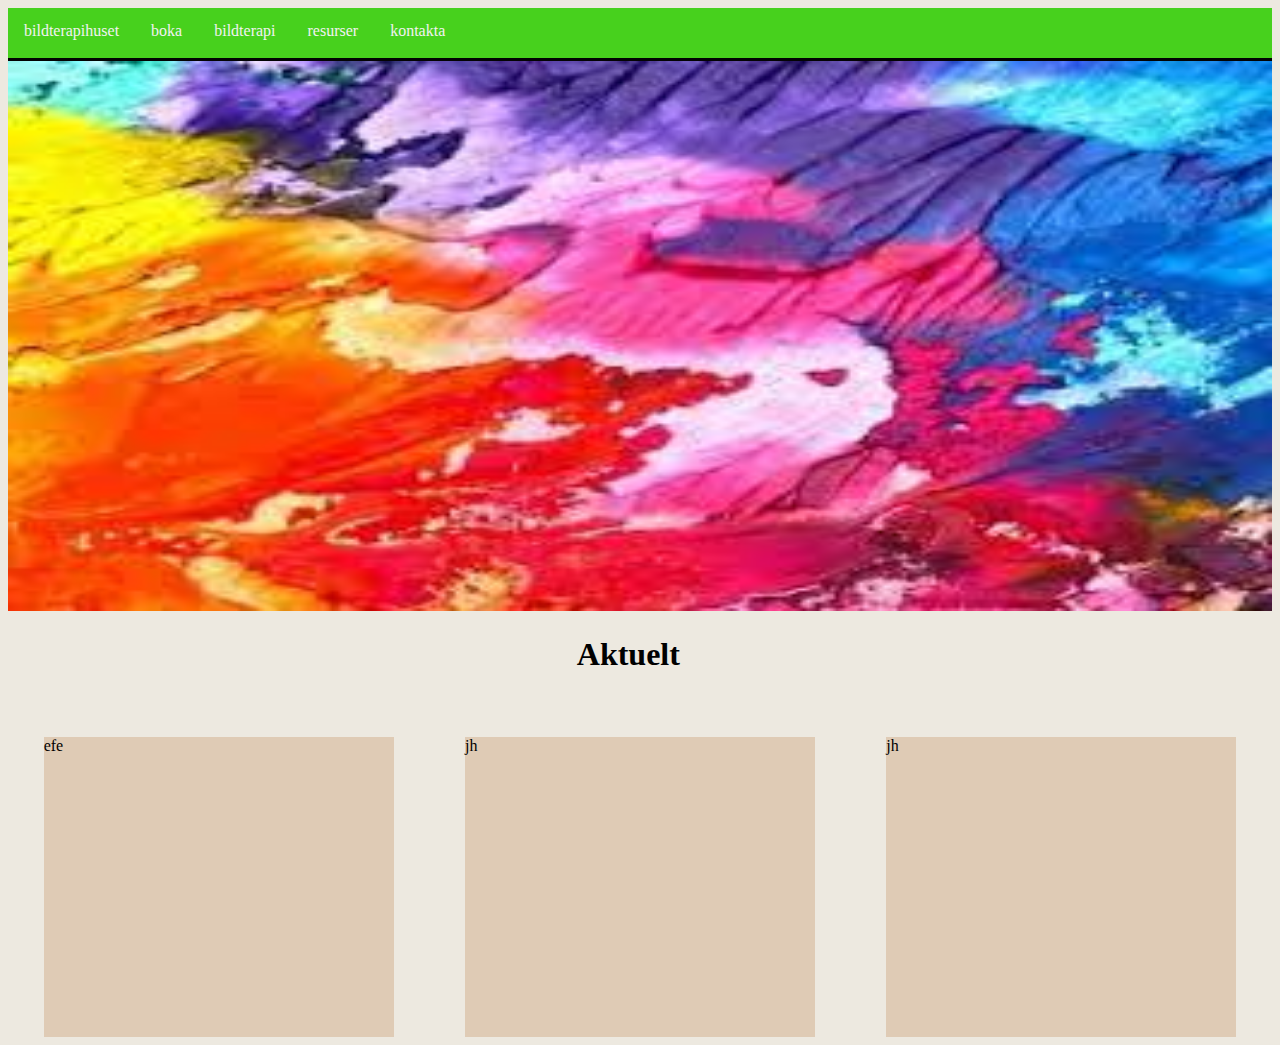
==== docs/index.html @ 91059e81 "20-17" ====
<!DOCTYPE html>
<html lang="en">

<head>
    <meta charset="UTF-8">
    <meta name="viewport" content="width=device-width, initial-scale=1.0">
    <meta http-equiv="X-UA-Compatible" content="ie=edge">
    <title>Document</title>
    <link rel="stylesheet" href="css/style.css">
</head>

<body>
    <div class="meny-container">
        
<a href="index.html">bildterapihuset</a>
  <a href="boka.html">boka</a>
<a href="bildterapi.html">bildterapi</a>
            <a href="resurser.html">resurser</a>
            <a href="kontakta.html">kontakta</a>
          
          </div>
    </div>
    <div class="line-container">
</div>
<div class="bild">
   <img src="../assets/download.jpg" width="100%" height="550">
</div>
<div class="aktuelt"> 
   <h1>Aktuelt</h1> 
</div>
    <div class="flexbox-container">
        <div class="flexbox-item1">
            efe
        </div>
        <div class="flexbox-item2">
            jh
        </div>
        <div class="flexbox-item3">
            jh
        </div>

    </div>


</body>

</html>
---- docs/css/style.css ----
{
  height: 100%;
}
body {
  background-color: #ede9e0;
  

}

.meny-container {
  display: flex;
 background-color: #47d11d;
  height: 50px;
  width: 100%;

}
.meny-container a {
  float: left;
  display: block;
  color: #f2f2f2;
  text-align: center;
  padding: 14px 16px;
  text-decoration: none;
}

.meny-container a:hover {
  background-color: #ddd;
  color: black;
}
.line-container {
  display: flex;

  background-color: #030303;
  height: 3px;
  width: 100%;
}
.blid{
  display: flex;
  height: 100%;
width: 100%;
}
.aktuelt {

margin-left: 45%;
}
.flexbox-container {
  display: flex;
  -webkit-flex-wrap: wrap;
  display: flex;
  justify-content: space-around;

  background-color: #ede9e0;
  margin: auto;
  height: 100%;
  width: 100%;
  margin-top: 5%;

}

.flexbox-item1 {
  margin: 0%;
  height: 300px;
  width: 350px;
  background-color: #dfcbb5;
}
.flexbox-item2 {
  margin: 0%;
  height: 300px;
  width: 350px;
  background-color: #dfcbb5;
}

.flexbox-item3 {
  margin: 0%;
  height: 300px;
  width: 350px;
  background-color: #dfcbb5;
}
@media (max-width: 65rem) {
.flexbox-item1{
  margin: 5%;}
  .flexbox-item2{
    margin: 5%;}
    .flexbox-item3{
      margin: 5%;}





}









  .flexbox-container2 {
  display: flex;
  justify-content: space-around;
  -webkit-flex-wrap: wrap;
  background-color: #ede9e0;
  height: 100%;
  width: 100%;
  margin: auto;
  
}
  .flexbox-item4 {
 margin: 5%;
  height: 200px;
  width: 200px;
  background-color: #dfcbb5;
  align-content: space-between;
}
.flexbox-item5 {
  margin: 5%;
  width: 200px;
  height: 200px;
  background-color: #dfcbb5;
}

.flexbox-item6 {
  margin: 5%;
  width: 200px;
  height: 200px;
  background-color: #dfcbb5;
}
.flexbox-item7 {
  margin: 5%;
  height: 200px;
  width: 200px;
  background-color: #dfcbb5;
}
.flexbox-item8 {
  margin: 5%;
  margin-right: ;
  width: 200px;
  height: 200px;
  background-color: #dfcbb5;
}

.flexbox-item9 {
  margin: 5%;
  width: 200px;
  height: 200px;
  background-color: #dfcbb5;
}



.topnav a {
  float: left;
  display: block;
  color: #f2f2f2;
  text-align: center;
  padding: 14px 16px;
  text-decoration: none;
}

.topnav a:hover {
  background-color: #ddd;
  color: black;
}
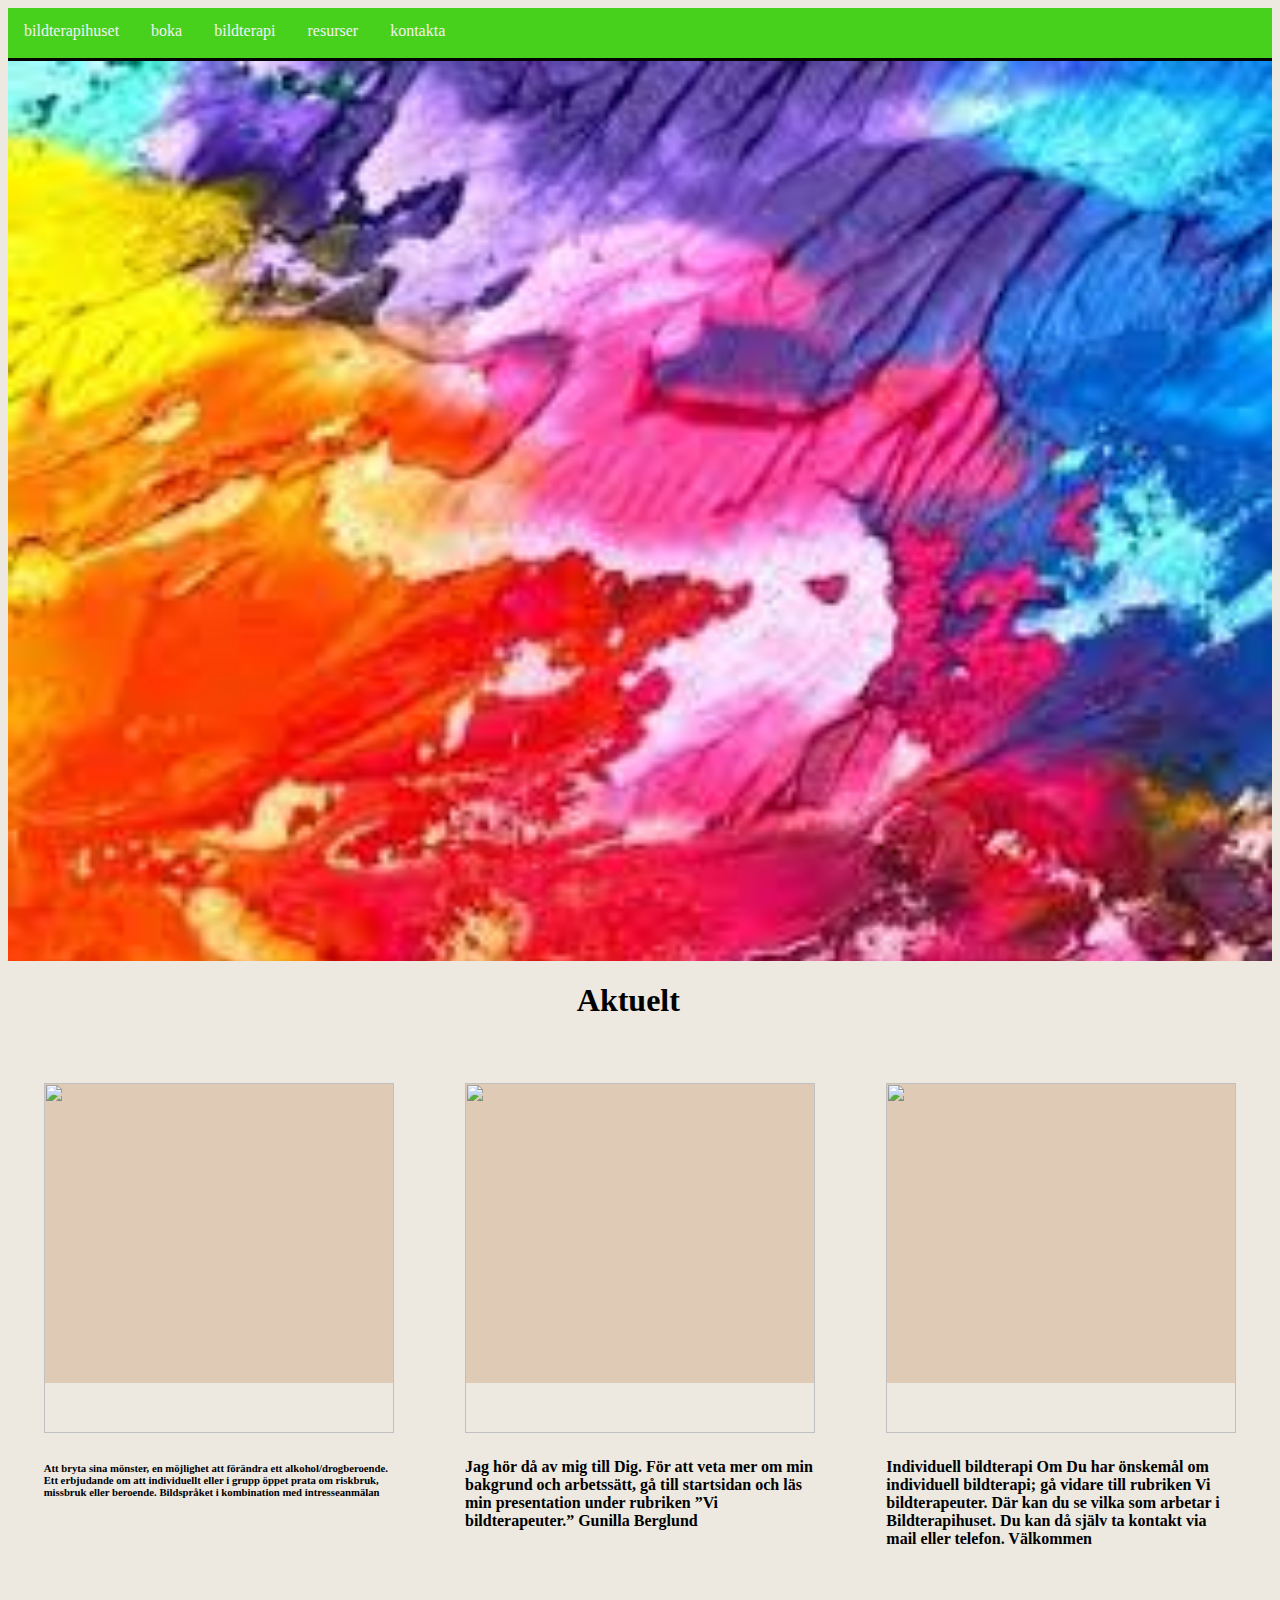
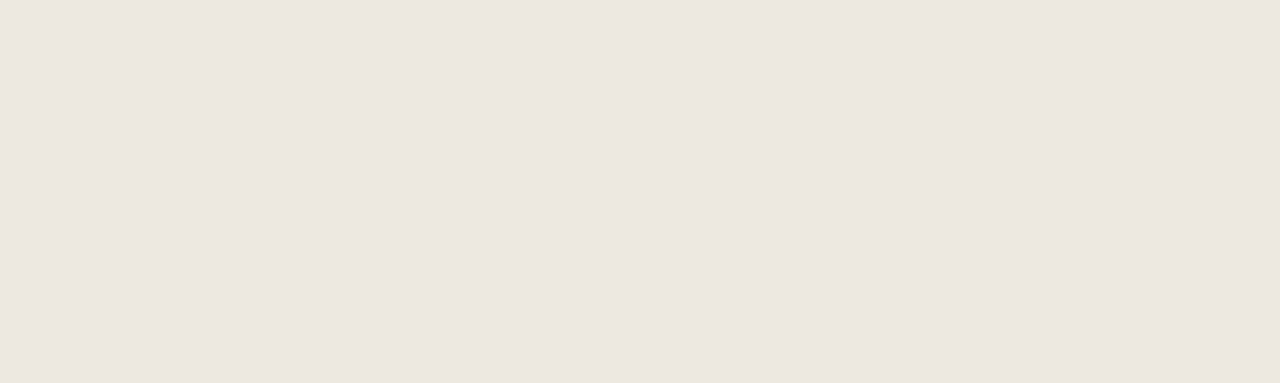
==== commit c4994ea3: "02-24" ====
--- a/docs/index.html
+++ b/docs/index.html
@@ -1,47 +1,56 @@
 <!DOCTYPE html>
 <html lang="en">
+  <head>
+    <meta charset="UTF-8" />
+    <meta name="viewport" content="width=device-width, initial-scale=1.0" />
+    <meta http-equiv="X-UA-Compatible" content="ie=edge" />
+    <title>Document</title>
+    <link rel="stylesheet" href="css/style.css" />
+  </head>
 
-<head>
-    <meta charset="UTF-8">
-    <meta name="viewport" content="width=device-width, initial-scale=1.0">
-    <meta http-equiv="X-UA-Compatible" content="ie=edge">
-    <title>Document</title>
-    <link rel="stylesheet" href="css/style.css">
-</head>
-
-<body>
+  <body>
     <div class="meny-container">
-        
-<a href="index.html">bildterapihuset</a>
-  <a href="boka.html">boka</a>
-<a href="bildterapi.html">bildterapi</a>
-            <a href="resurser.html">resurser</a>
-            <a href="kontakta.html">kontakta</a>
-          
-          </div>
+      <a href="index.html">bildterapihuset</a>
+      <a href="boka.html">boka</a>
+      <a href="bildterapi.html">bildterapi</a>
+      <a href="resurser.html">resurser</a>
+      <a href="kontakta.html">kontakta</a>
     </div>
-    <div class="line-container">
-</div>
-<div class="bild">
-   <img src="../assets/download.jpg" width="100%" height="550">
-</div>
-<div class="aktuelt"> 
-   <h1>Aktuelt</h1> 
-</div>
-    <div class="flexbox-container">
-        <div class="flexbox-item1">
-            efe
-        </div>
-        <div class="flexbox-item2">
-            jh
-        </div>
-        <div class="flexbox-item3">
-            jh
-        </div>
-
-    </div>
+    <div class="line-container"></div>
+    <div class="bakrund-container"></div>
+    <div class="backrounde-image2"></div>
 
 
-</body>
 
-</html>+
+
+
+    
+     
+    </div>
+    <div class="aktuelt">
+      <h1>Aktuelt</h1>
+    </div>
+    <div class="flexbox-container">
+      <div class="flexbox-item1">
+        <img src="../assets/bild1.jpg" alt="" width="350px" height="350px" />
+       <h6>Att bryta sina mönster, en möjlighet att förändra ett alkohol/drogberoende.
+        Ett erbjudande om att individuellt eller i grupp öppet prata om riskbruk,
+         missbruk eller beroende. Bildspråket i kombination med intresseanmälan</h6>
+      </div>
+      <div class="flexbox-item2">
+        <img src="../assets/bild2.jpg" alt=""  width="350px" height="350px"/>
+        <h4>Jag hör då av mig till Dig. För att veta mer om min bakgrund och arbetssätt, 
+            gå till startsidan och läs min presentation under rubriken ”Vi bildterapeuter.”
+            Gunilla Berglund</h6>
+      </div>
+      <div class="flexbox-item3">
+        <img src="../assets/bild3.jpg" alt=""  width="350px" height="350px"/>
+        <h4>Individuell bildterapi
+            Om Du har önskemål om individuell bildterapi; gå vidare till rubriken Vi bildterapeuter.
+             Där kan du se vilka som arbetar i Bildterapihuset. Du kan då själv ta kontakt via mail eller telefon.
+            Välkommen</h4>
+      </div>
+    </div>
+  </body>
+</html>
--- a/docs/css/style.css
+++ b/docs/css/style.css
@@ -1,10 +1,8 @@
-{
+html, body, main {
   height: 100%;
-}
-body {
-  background-color: #ede9e0;
+   background-color: #ede9e0;
+  size: 2000vh;
   
-
 }
 
 .meny-container {
@@ -23,26 +21,32 @@
   text-decoration: none;
 }
 
+
 .meny-container a:hover {
-  background-color: #ddd;
-  color: black;
+  font-weight: 100;
+  background-color: rgb(0, 0, 0);
+  color: rgb(255, 255, 255);
 }
 .line-container {
   display: flex;
-
   background-color: #030303;
   height: 3px;
   width: 100%;
 }
-.blid{
+.bakrund-container{
   display: flex;
-  height: 100%;
-width: 100%;
+height: 100vh;
+   background-image: url("../img/download.jpg");
+ background-size: 100%;
+ background-repeat: no-repeat;
 }
+
 .aktuelt {
+
 
 margin-left: 45%;
 }
+
 .flexbox-container {
   display: flex;
   -webkit-flex-wrap: wrap;
@@ -56,6 +60,11 @@
   margin-top: 5%;
 
 }
+.bottom-left {
+  font-size: x-large;
+  position: absolute;
+  top: 300px;
+  left: 16px;}
 
 .flexbox-item1 {
   margin: 0%;
@@ -70,11 +79,14 @@
   background-color: #dfcbb5;
 }
 
+
 .flexbox-item3 {
+  image-rendering: auto;
   margin: 0%;
   height: 300px;
   width: 350px;
   background-color: #dfcbb5;
+  
 }
 @media (max-width: 65rem) {
 .flexbox-item1{
@@ -84,18 +96,7 @@
     .flexbox-item3{
       margin: 5%;}
 
-
-
-
-
 }
-
-
-
-
-
-
-
 
 
   .flexbox-container2 {
@@ -163,4 +164,11 @@
 .topnav a:hover {
   background-color: #ddd;
   color: black;
+}
+.text-container{
+  display: flex;
+
+}
+.text1{
+
 }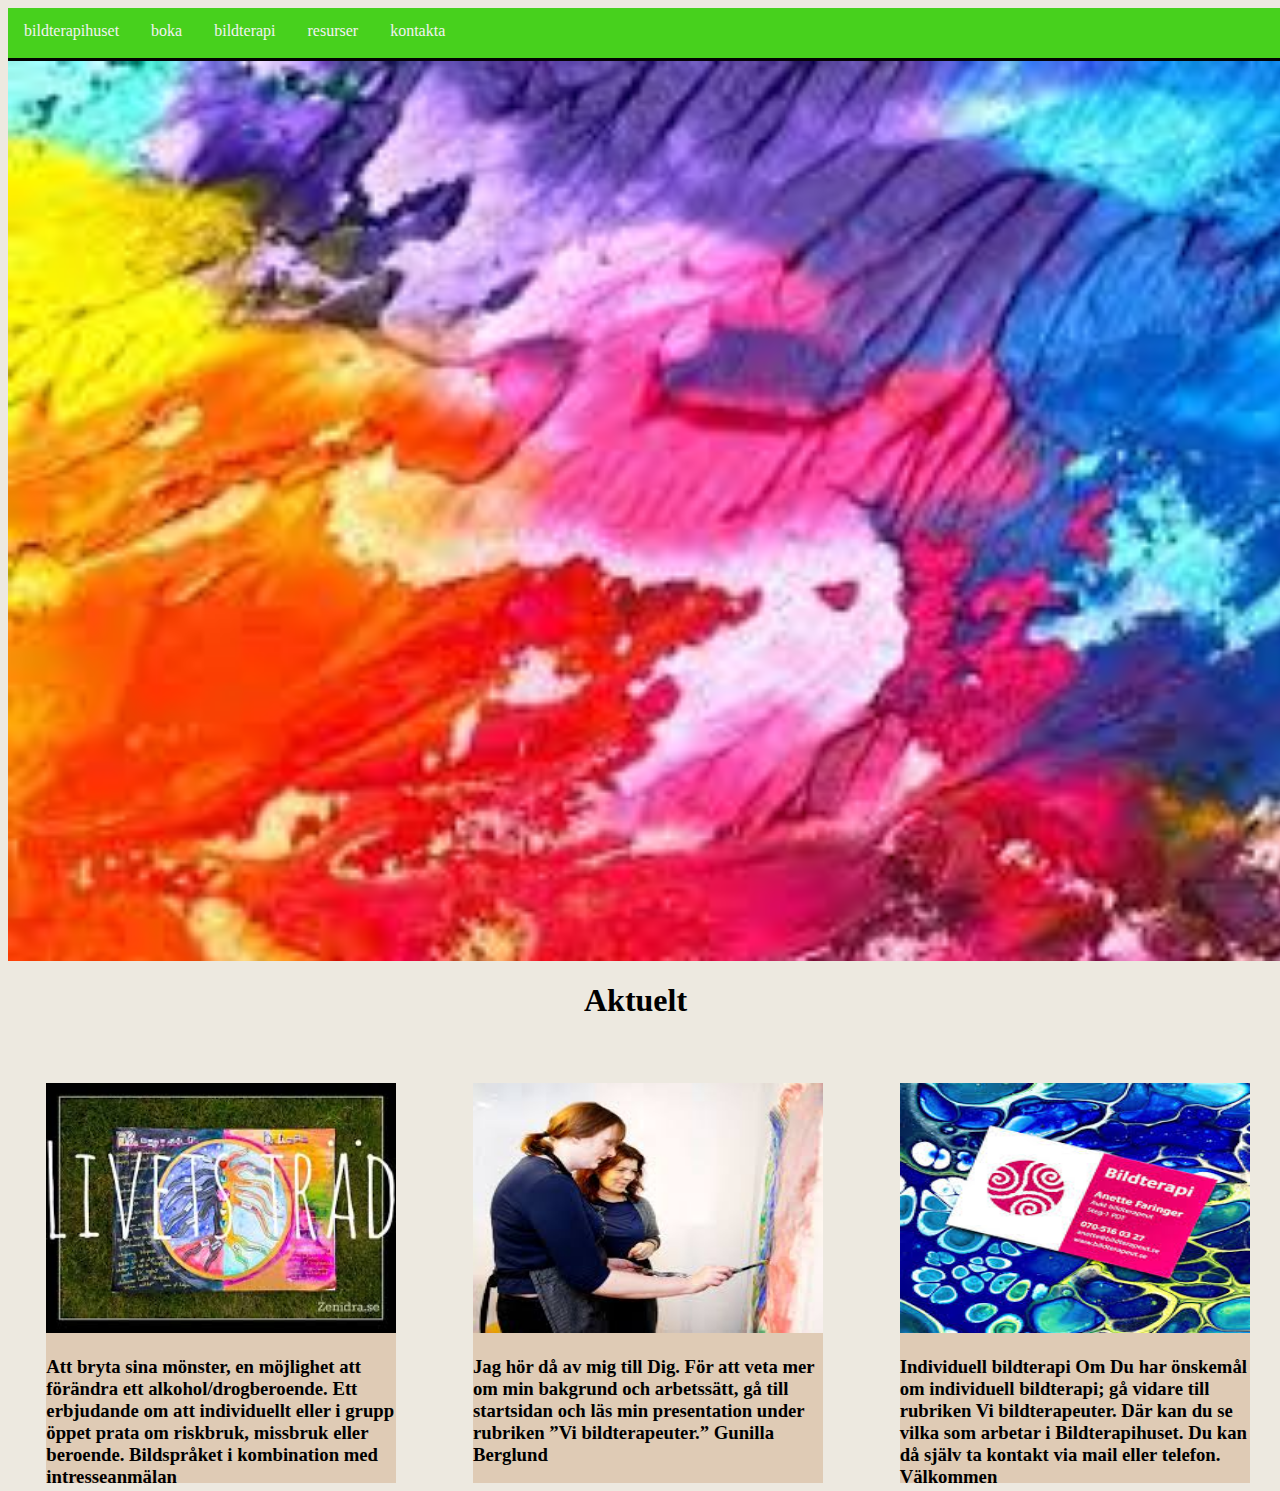
==== commit 6ef25791: "03-03" ====
--- a/docs/index.html
+++ b/docs/index.html
@@ -18,14 +18,14 @@
     </div>
     <div class="line-container"></div>
     <div class="bakrund-container"></div>
-    <div class="backrounde-image2"></div>
+   
 
 
 
 
 
 
-    
+
      
     </div>
     <div class="aktuelt">
@@ -33,23 +33,23 @@
     </div>
     <div class="flexbox-container">
       <div class="flexbox-item1">
-        <img src="../assets/bild1.jpg" alt="" width="350px" height="350px" />
-       <h6>Att bryta sina mönster, en möjlighet att förändra ett alkohol/drogberoende.
+        <img src="./img/bild1.jpg" alt="" width="350px" height="250px" />
+       <h3>Att bryta sina mönster, en möjlighet att förändra ett alkohol/drogberoende.
         Ett erbjudande om att individuellt eller i grupp öppet prata om riskbruk,
-         missbruk eller beroende. Bildspråket i kombination med intresseanmälan</h6>
+         missbruk eller beroende. Bildspråket i kombination med intresseanmälan</h3>
       </div>
       <div class="flexbox-item2">
-        <img src="../assets/bild2.jpg" alt=""  width="350px" height="350px"/>
-        <h4>Jag hör då av mig till Dig. För att veta mer om min bakgrund och arbetssätt, 
+        <img src="./img/bild2.jpg"alt=""  width="350px" height="250px"/>
+        <h3>Jag hör då av mig till Dig. För att veta mer om min bakgrund och arbetssätt, 
             gå till startsidan och läs min presentation under rubriken ”Vi bildterapeuter.”
-            Gunilla Berglund</h6>
+            Gunilla Berglund</h3>
       </div>
       <div class="flexbox-item3">
-        <img src="../assets/bild3.jpg" alt=""  width="350px" height="350px"/>
-        <h4>Individuell bildterapi
+        <img src="./img/bild3.jpg" alt=""  width="350px" height="250px"/>
+        <h3>Individuell bildterapi
             Om Du har önskemål om individuell bildterapi; gå vidare till rubriken Vi bildterapeuter.
              Där kan du se vilka som arbetar i Bildterapihuset. Du kan då själv ta kontakt via mail eller telefon.
-            Välkommen</h4>
+            Välkommen</h3>
       </div>
     </div>
   </body>
--- a/docs/css/style.css
+++ b/docs/css/style.css
@@ -1,12 +1,11 @@
-html, body, main {
+html body{
+  width: 100%;
   height: 100%;
    background-color: #ede9e0;
-  size: 2000vh;
   
 }
 
 .meny-container {
-  display: flex;
  background-color: #47d11d;
   height: 50px;
   width: 100%;
@@ -68,13 +67,13 @@
 
 .flexbox-item1 {
   margin: 0%;
-  height: 300px;
+  height: 400px;
   width: 350px;
   background-color: #dfcbb5;
 }
 .flexbox-item2 {
   margin: 0%;
-  height: 300px;
+  height: 400px;
   width: 350px;
   background-color: #dfcbb5;
 }
@@ -83,7 +82,7 @@
 .flexbox-item3 {
   image-rendering: auto;
   margin: 0%;
-  height: 300px;
+  height: 400px;
   width: 350px;
   background-color: #dfcbb5;
   
@@ -95,13 +94,15 @@
     margin: 5%;}
     .flexbox-item3{
       margin: 5%;}
+      .flexbox-container{
+      }
 
 }
 
 
   .flexbox-container2 {
   display: flex;
-  justify-content: space-around;
+  justify-content: space-between;
   -webkit-flex-wrap: wrap;
   background-color: #ede9e0;
   height: 100%;
@@ -111,43 +112,48 @@
 }
   .flexbox-item4 {
  margin: 5%;
-  height: 200px;
-  width: 200px;
-  background-color: #dfcbb5;
+ width: 250px; 
+ height: 350px;
+  background-color: #ede9e0;
   align-content: space-between;
 }
 .flexbox-item5 {
   margin: 5%;
-  width: 200px;
-  height: 200px;
-  background-color: #dfcbb5;
+  width: 250px; 
+  height: 300px;
+  background-color: #ede9e0;
+  justify-content: center;
 }
 
 .flexbox-item6 {
   margin: 5%;
-  width: 200px;
-  height: 200px;
-  background-color: #dfcbb5;
+  width: 250px;
+  height: 300px;
+  background-color: #ede9e0;
 }
 .flexbox-item7 {
   margin: 5%;
-  height: 200px;
-  width: 200px;
-  background-color: #dfcbb5;
+  height: 300px;
+  width: 250px;
+  background-color: #ede9e0;
 }
 .flexbox-item8 {
   margin: 5%;
-  margin-right: ;
-  width: 200px;
-  height: 200px;
-  background-color: #dfcbb5;
+  width: 250px;
+  height: 300px;
+  background-color: #ede9e0;
 }
 
 .flexbox-item9 {
+  font-display: ;
   margin: 5%;
-  width: 200px;
-  height: 200px;
-  background-color: #dfcbb5;
+  width: 250px;
+  height: 300px;
+  background-color: #ede9e0;
+}
+@media (max-width: 40rem) {
+.flexbox-container2{
+  justify-content: center;
 }
 
 
@@ -164,9 +170,11 @@
 .topnav a:hover {
   background-color: #ddd;
   color: black;
+  height: 50px;
 }
 .text-container{
   display: flex;
+  
 
 }
 .text1{
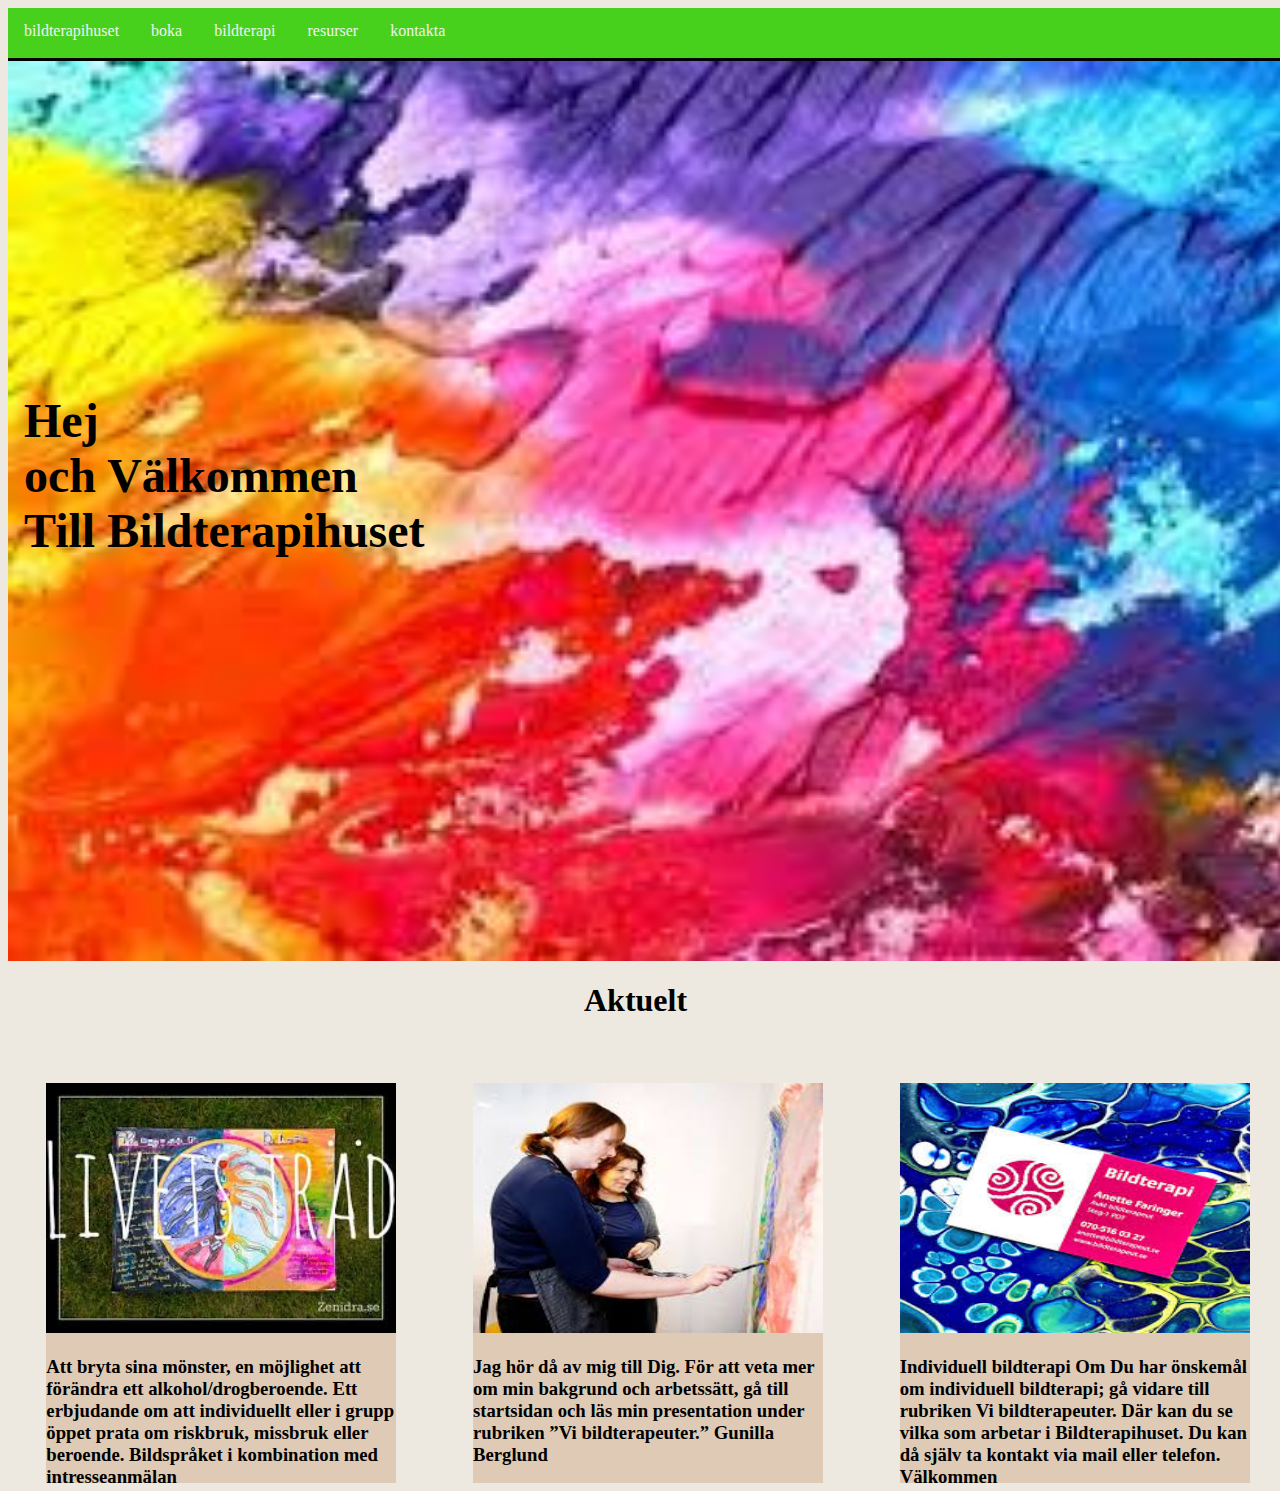
==== commit 459af558: "03.10" ====
--- a/docs/index.html
+++ b/docs/index.html
@@ -17,7 +17,16 @@
       <a href="kontakta.html">kontakta</a>
     </div>
     <div class="line-container"></div>
-    <div class="bakrund-container"></div>
+    <div class="bakrund-container">
+      <img src="./img/download.jpg" alt="Snow" style="width:100%;">
+      <div class="bottom-left">
+       <h1> Hej <br>
+och Välkommen <br>
+Till Bildterapihuset</h1> 
+
+      </div>
+    </div>
+
    
 
 
@@ -27,7 +36,7 @@
 
 
      
-    </div>
+    
     <div class="aktuelt">
       <h1>Aktuelt</h1>
     </div>
--- a/docs/css/style.css
+++ b/docs/css/style.css
@@ -35,14 +35,27 @@
 .bakrund-container{
   display: flex;
 height: 100vh;
-   background-image: url("../img/download.jpg");
  background-size: 100%;
  background-repeat: no-repeat;
+ position: relative;
+ text-align: ;
+ color: rgb(0, 0, 0);
 }
+.bottom-left {
+  position: absolute;
+  bottom: 10%;
+  left: 10%;
+}
+h1 {
+  display: block;
+  font-size: 2em;
+  margin-block-start: 0.67em;
 
+  margin-inline-start: 0px;
+  margin-inline-end: 0px;
+  font-weight: bold;
+}
 .aktuelt {
-
-
 margin-left: 45%;
 }
 
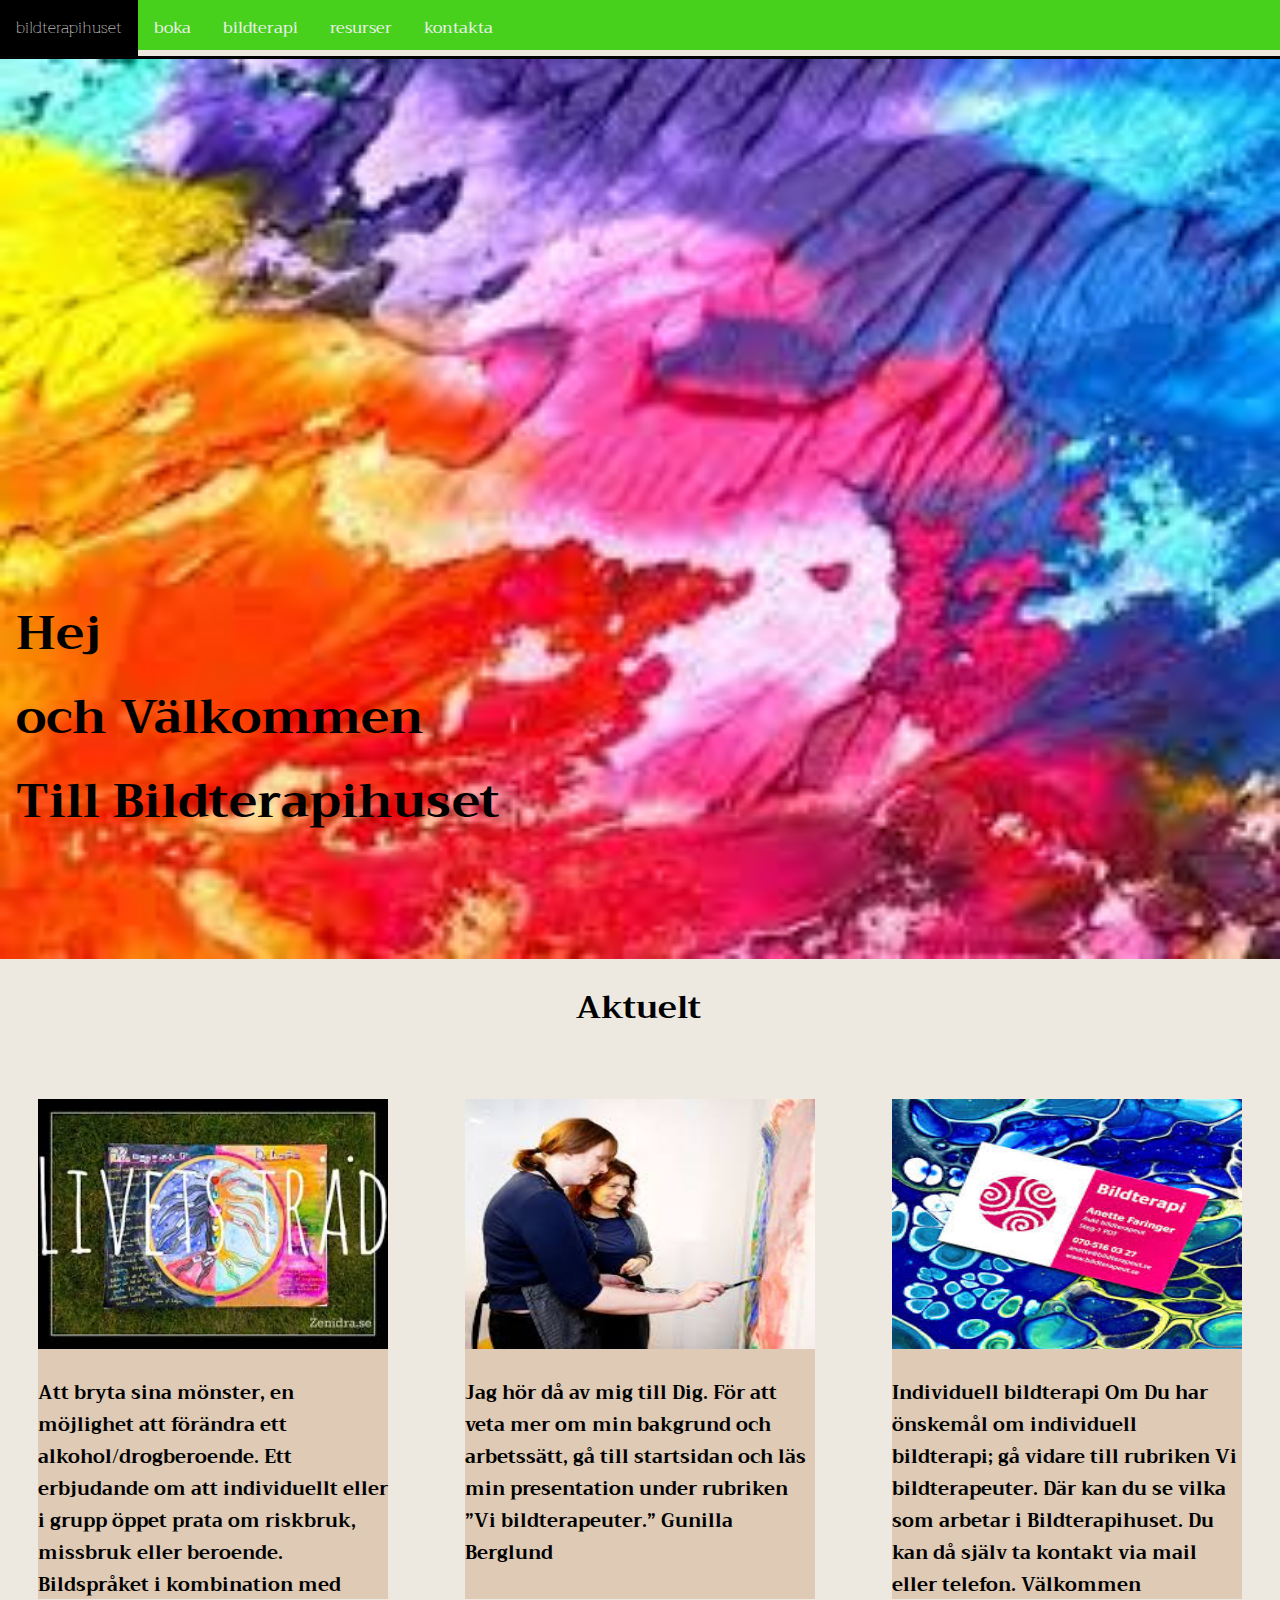
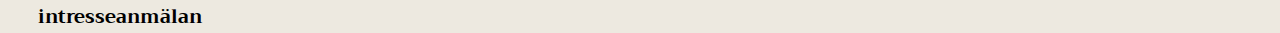
==== commit 50220a74: "03-17" ====
--- a/docs/index.html
+++ b/docs/index.html
@@ -6,6 +6,8 @@
     <meta http-equiv="X-UA-Compatible" content="ie=edge" />
     <title>Document</title>
     <link rel="stylesheet" href="css/style.css" />
+    <link rel="stylesheet" href="https://fonts.googleapis.com/css?family=Trirong">
+
   </head>
 
   <body>
@@ -26,17 +28,6 @@
 
       </div>
     </div>
-
-   
-
-
-
-
-
-
-
-     
-    
     <div class="aktuelt">
       <h1>Aktuelt</h1>
     </div>
@@ -62,4 +53,4 @@
       </div>
     </div>
   </body>
-</html>
+</html>--- a/docs/css/style.css
+++ b/docs/css/style.css
@@ -1,8 +1,14 @@
 html body{
+  padding: 0;
+  margin: 0;
   width: 100%;
   height: 100%;
    background-color: #ede9e0;
   
+}
+body{
+  height:2000px;
+  font-family: "Trirong", serif;
 }
 
 .meny-container {
@@ -41,11 +47,7 @@
  text-align: ;
  color: rgb(0, 0, 0);
 }
-.bottom-left {
-  position: absolute;
-  bottom: 10%;
-  left: 10%;
-}
+
 h1 {
   display: block;
   font-size: 2em;
@@ -75,18 +77,18 @@
 .bottom-left {
   font-size: x-large;
   position: absolute;
-  top: 300px;
+  top: 500px;
   left: 16px;}
 
 .flexbox-item1 {
   margin: 0%;
-  height: 400px;
+  height: 500px;
   width: 350px;
   background-color: #dfcbb5;
 }
 .flexbox-item2 {
   margin: 0%;
-  height: 400px;
+  height: 500px;
   width: 350px;
   background-color: #dfcbb5;
 }
@@ -95,7 +97,7 @@
 .flexbox-item3 {
   image-rendering: auto;
   margin: 0%;
-  height: 400px;
+  height: 500px;
   width: 350px;
   background-color: #dfcbb5;
   
@@ -189,7 +191,9 @@
   display: flex;
   
 
+
 }
 .text1{
-
+  display: flex;
+ align-content: center;
 }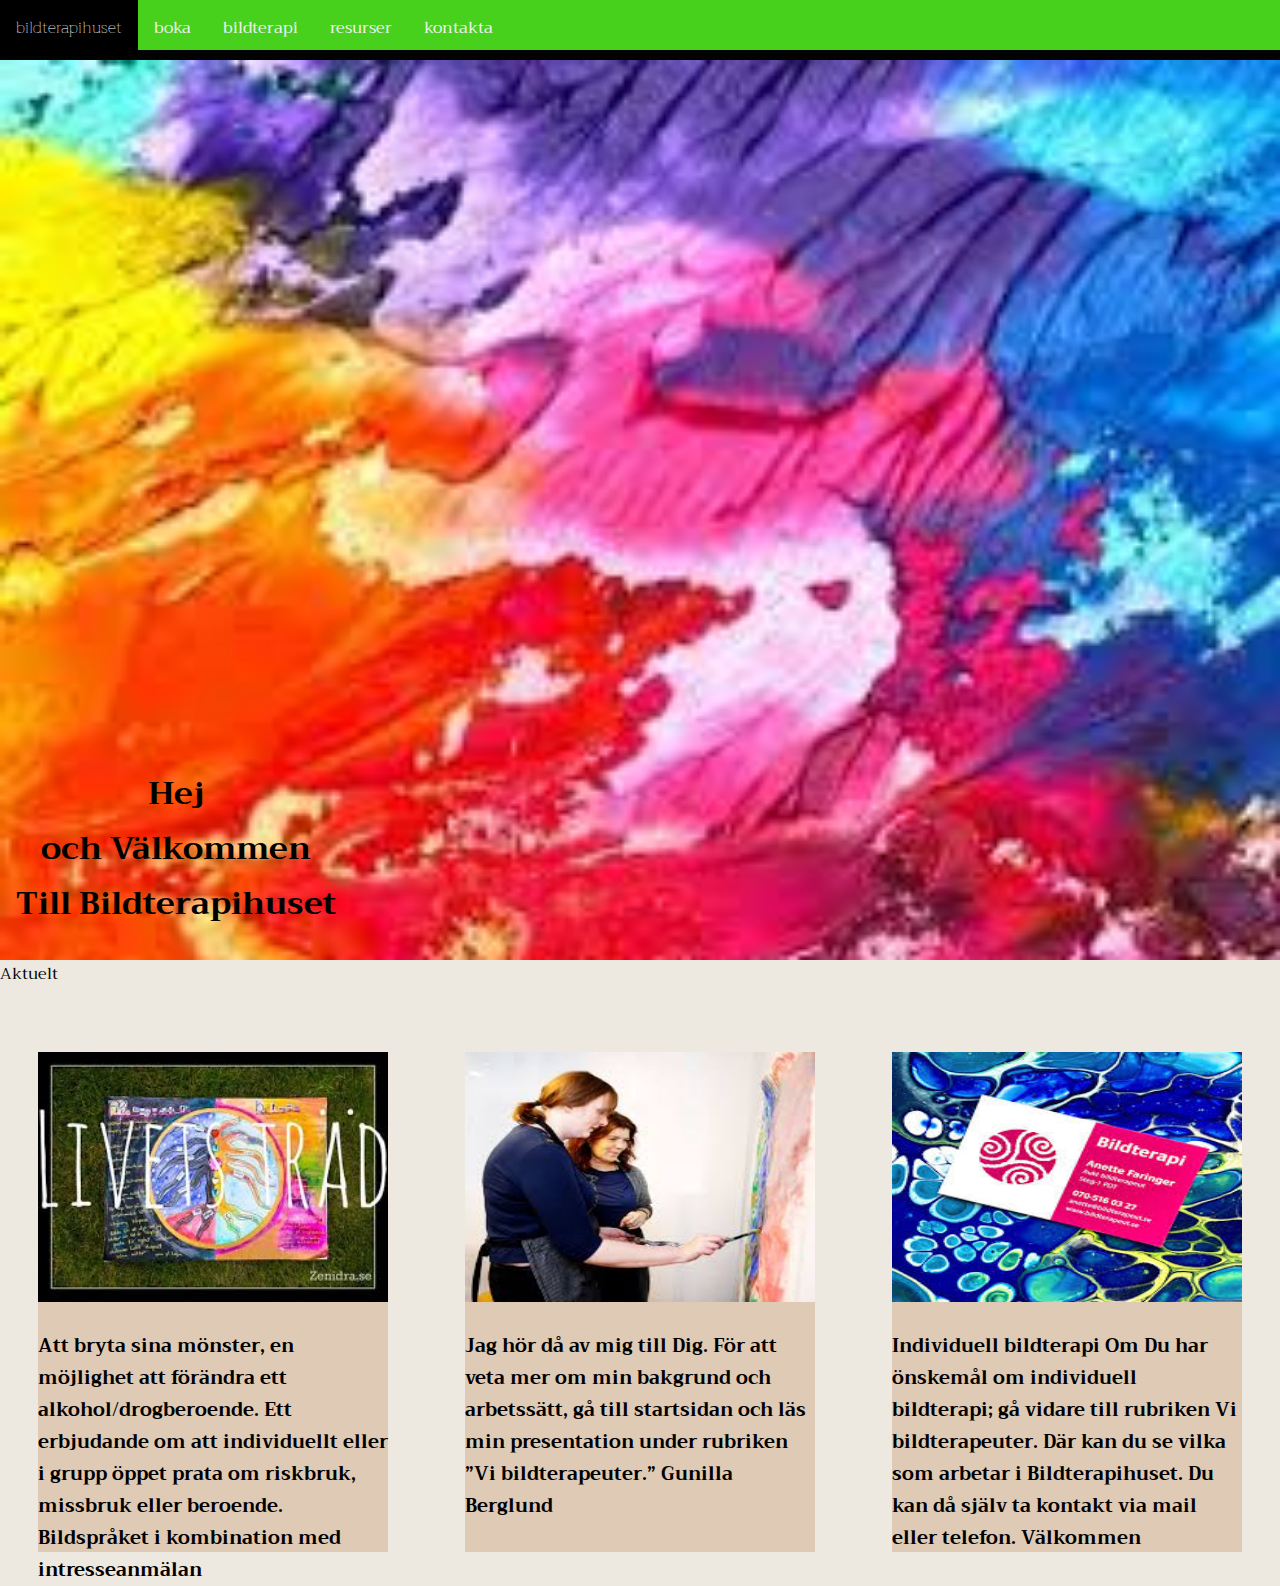
==== commit fd05301d: "03-17.11.00" ====
--- a/docs/index.html
+++ b/docs/index.html
@@ -19,17 +19,15 @@
       <a href="kontakta.html">kontakta</a>
     </div>
     <div class="line-container"></div>
-    <div class="bakrund-container">
-      <img src="./img/download.jpg" alt="Snow" style="width:100%;">
-      <div class="bottom-left">
-       <h1> Hej <br>
+    <div class="bakgrund">
+      <h1> Hej <br>
 och Välkommen <br>
 Till Bildterapihuset</h1> 
 
       </div>
     </div>
     <div class="aktuelt">
-      <h1>Aktuelt</h1>
+      Aktuelt
     </div>
     <div class="flexbox-container">
       <div class="flexbox-item1">
--- a/docs/css/style.css
+++ b/docs/css/style.css
@@ -7,7 +7,6 @@
   
 }
 body{
-  height:2000px;
   font-family: "Trirong", serif;
 }
 
@@ -33,32 +32,29 @@
   color: rgb(255, 255, 255);
 }
 .line-container {
-  display: flex;
   background-color: #030303;
-  height: 3px;
+  height: 10px;
   width: 100%;
 }
-.bakrund-container{
+.bakgrund{
+  background-image: url(../img/download.jpg);
   display: flex;
 height: 100vh;
  background-size: 100%;
  background-repeat: no-repeat;
  position: relative;
- text-align: ;
+ text-align: center;
  color: rgb(0, 0, 0);
 }
+h1{
 
-h1 {
-  display: block;
-  font-size: 2em;
-  margin-block-start: 0.67em;
+  position: absolute;
+  bottom: 8px;
+  left: 16px;
+}
 
-  margin-inline-start: 0px;
-  margin-inline-end: 0px;
-  font-weight: bold;
-}
 .aktuelt {
-margin-left: 45%;
+align-content: center;
 }
 
 .flexbox-container {
@@ -77,7 +73,7 @@
 .bottom-left {
   font-size: x-large;
   position: absolute;
-  top: 500px;
+  top: 300px;
   left: 16px;}
 
 .flexbox-item1 {
@@ -189,11 +185,10 @@
 }
 .text-container{
   display: flex;
-  
-
-
-}
+  }
 .text1{
   display: flex;
  align-content: center;
+ text-align: center;
+
 }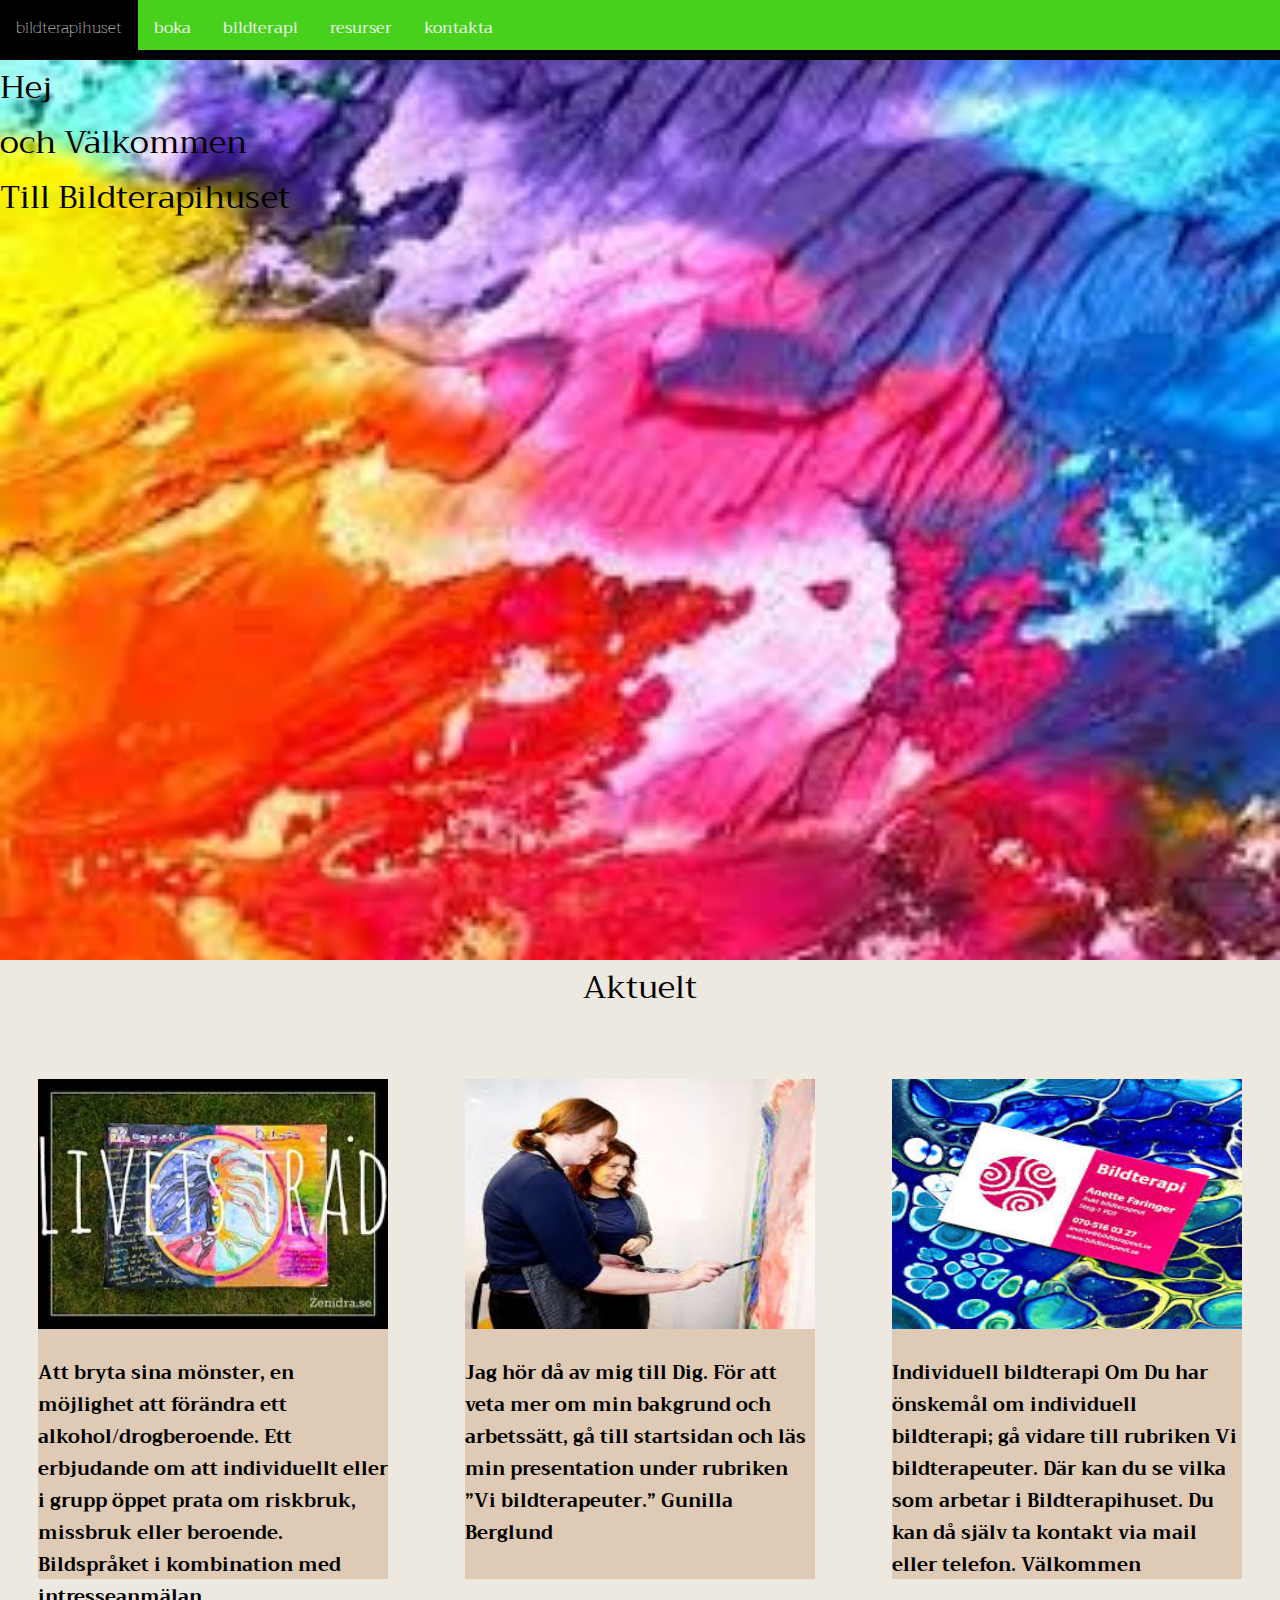
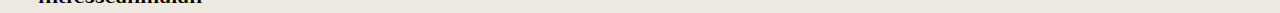
==== commit 4c4a6811: "22" ====
--- a/docs/index.html
+++ b/docs/index.html
@@ -19,8 +19,9 @@
       <a href="kontakta.html">kontakta</a>
     </div>
     <div class="line-container"></div>
-    <div class="bakgrund">
-      <h1> Hej <br>
+    <div class="bakgrund-container">
+      <div class= "bakgrund">
+      Hej <br>
 och Välkommen <br>
 Till Bildterapihuset</h1> 
 
--- a/docs/css/style.css
+++ b/docs/css/style.css
@@ -36,25 +36,27 @@
   height: 10px;
   width: 100%;
 }
-.bakgrund{
+.bakgrund-container{
   background-image: url(../img/download.jpg);
-  display: flex;
+  
 height: 100vh;
  background-size: 100%;
  background-repeat: no-repeat;
  position: relative;
- text-align: center;
- color: rgb(0, 0, 0);
+ 
+
 }
-h1{
-
-  position: absolute;
+.bakgrund{
+  text-align: start;
   bottom: 8px;
   left: 16px;
+  font-size: xx-large;
 }
 
 .aktuelt {
 align-content: center;
+text-align: center;
+font-size: xx-large;
 }
 
 .flexbox-container {
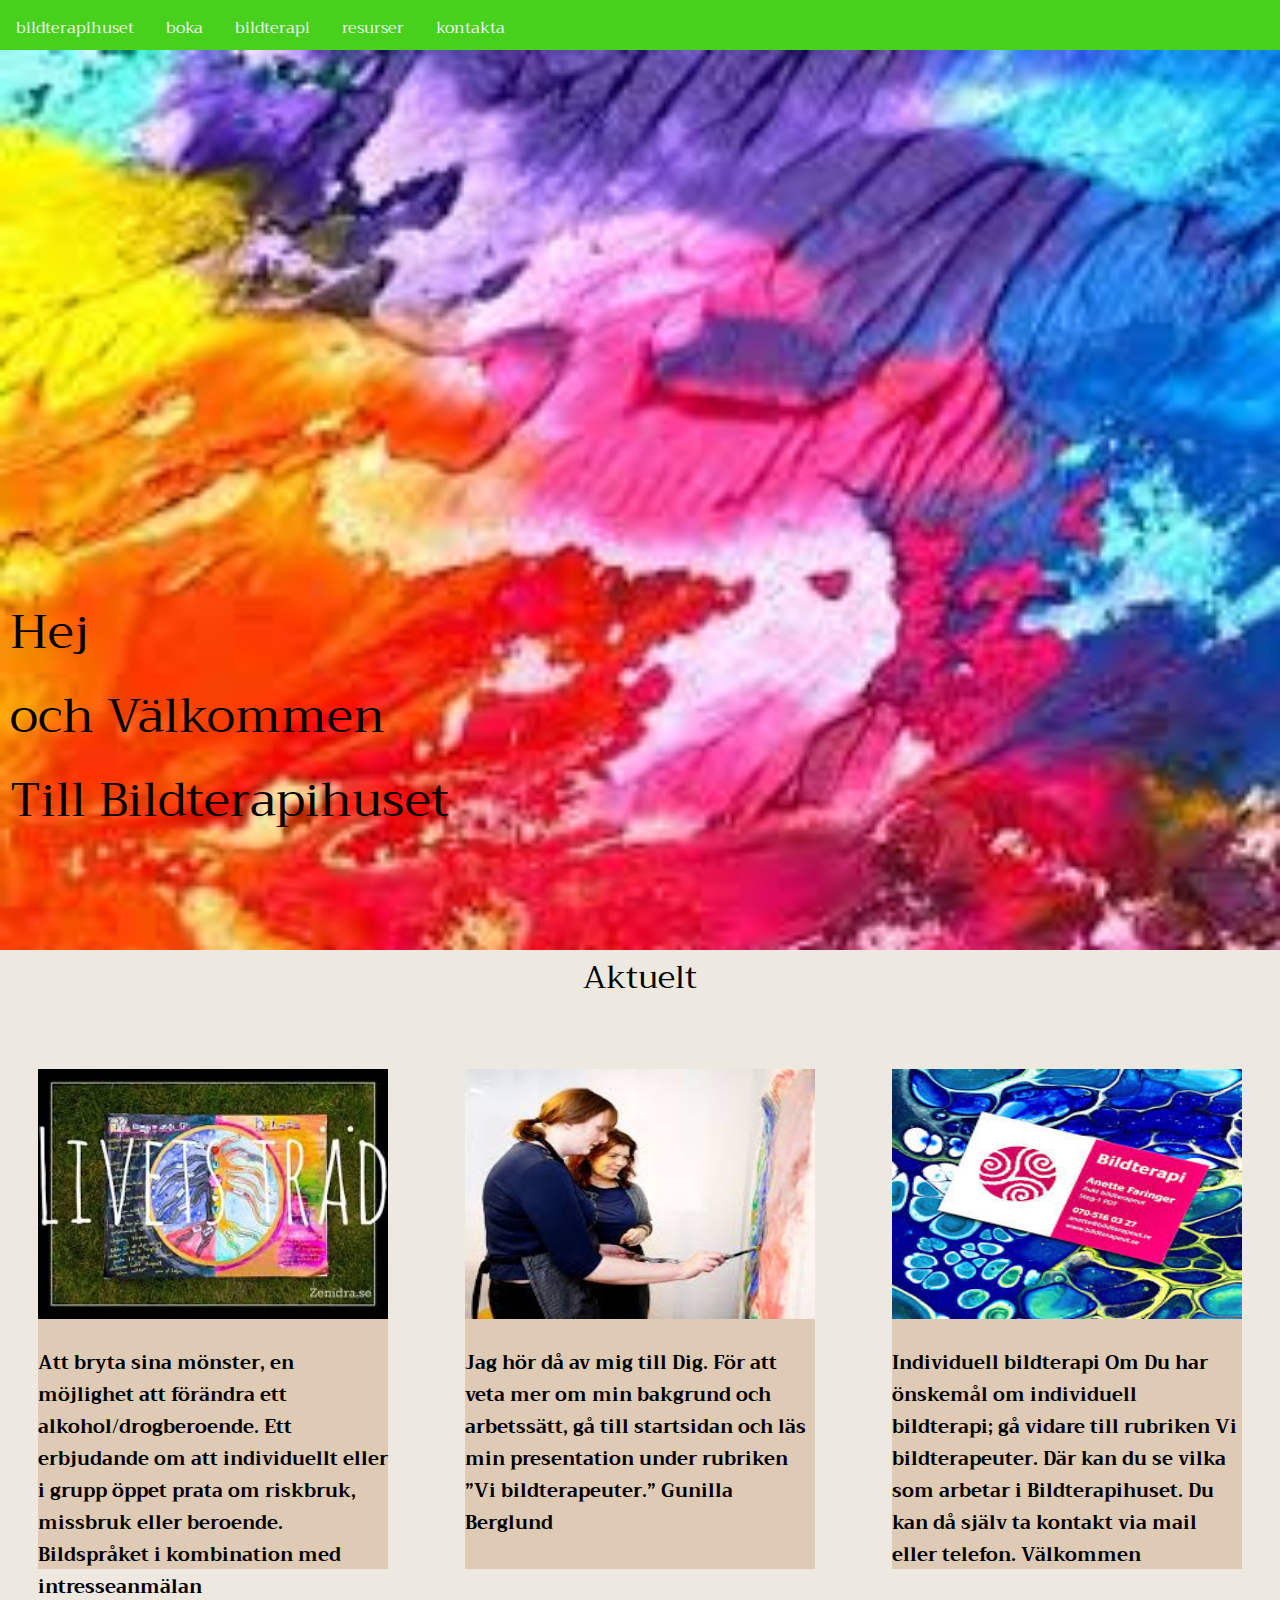
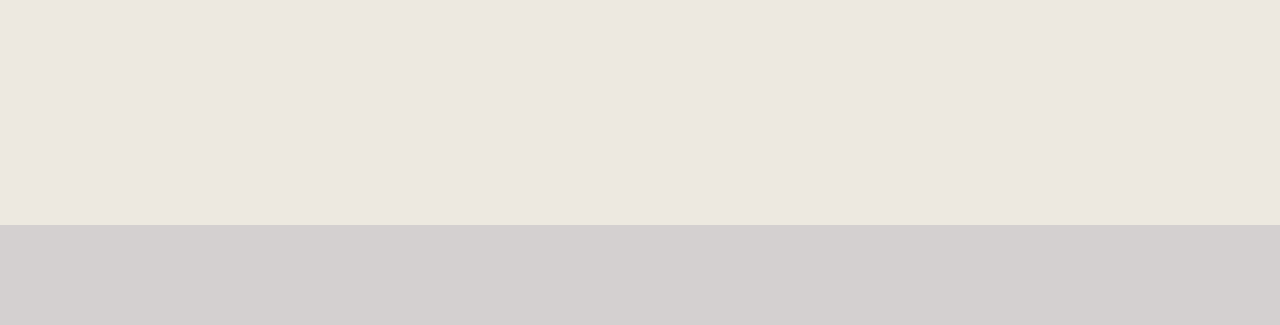
==== commit 114736f5: "35" ====
--- a/docs/index.html
+++ b/docs/index.html
@@ -18,12 +18,16 @@
       <a href="resurser.html">resurser</a>
       <a href="kontakta.html">kontakta</a>
     </div>
-    <div class="line-container"></div>
-    <div class="bakgrund-container">
-      <div class= "bakgrund">
-      Hej <br>
+    <div class="line"></div>
+
+
+    <div class="gfg">
+      <div class="text">
+         Hej <br>
 och Välkommen <br>
-Till Bildterapihuset</h1> 
+Till Bildterapihuset</h1>
+  </div>
+      
 
       </div>
     </div>
@@ -32,24 +36,27 @@
     </div>
     <div class="flexbox-container">
       <div class="flexbox-item1">
-        <img src="./img/bild1.jpg" alt="" width="350px" height="250px" />
+        <img src="./img/bild1.jpg" alt=""  />
        <h3>Att bryta sina mönster, en möjlighet att förändra ett alkohol/drogberoende.
         Ett erbjudande om att individuellt eller i grupp öppet prata om riskbruk,
          missbruk eller beroende. Bildspråket i kombination med intresseanmälan</h3>
       </div>
       <div class="flexbox-item2">
-        <img src="./img/bild2.jpg"alt=""  width="350px" height="250px"/>
+        <img src="./img/bild2.jpg"alt=""/>
         <h3>Jag hör då av mig till Dig. För att veta mer om min bakgrund och arbetssätt, 
             gå till startsidan och läs min presentation under rubriken ”Vi bildterapeuter.”
             Gunilla Berglund</h3>
       </div>
       <div class="flexbox-item3">
-        <img src="./img/bild3.jpg" alt=""  width="350px" height="250px"/>
+        <img src="./img/bild3.jpg" alt="" />
         <h3>Individuell bildterapi
             Om Du har önskemål om individuell bildterapi; gå vidare till rubriken Vi bildterapeuter.
              Där kan du se vilka som arbetar i Bildterapihuset. Du kan då själv ta kontakt via mail eller telefon.
             Välkommen</h3>
       </div>
-    </div>
+      <div class="footer">
+        <p></p>
+      </div>
+
   </body>
 </html>--- a/docs/css/style.css
+++ b/docs/css/style.css
@@ -24,6 +24,7 @@
   padding: 14px 16px;
   text-decoration: none;
 }
+@med
 
 
 .meny-container a:hover {
@@ -31,30 +32,40 @@
   background-color: rgb(0, 0, 0);
   color: rgb(255, 255, 255);
 }
-.line-container {
+.line{
   background-color: #030303;
-  height: 10px;
-  width: 100%;
-}
-.bakgrund-container{
+  height: 100%;
+  width: 100%;
+}
+
+.gfg {
   background-image: url(../img/download.jpg);
-  
-height: 100vh;
- background-size: 100%;
- background-repeat: no-repeat;
- position: relative;
+  height: 100vh;
+  background-size: 100%;
+  background
+  background-repeat: no-repeat;
+  position: relative;
  
-
-}
+}
+
+
+
+.text {
+  position: absolute;
+  top: 60%;
+  left: 10px;
+  font-size: xxx-large;
+}
+
 .bakgrund{
   text-align: start;
   bottom: 8px;
   left: 16px;
   font-size: xx-large;
+align-content: flex-end;
 }
 
 .aktuelt {
-align-content: center;
 text-align: center;
 font-size: xx-large;
 }
@@ -70,6 +81,11 @@
   height: 100%;
   width: 100%;
   margin-top: 5%;
+
+}
+img {
+  height: 250px;
+width: 350px;
 
 }
 .bottom-left {
@@ -111,6 +127,15 @@
       }
 
 }
+.footer {
+ 
+  height: 100px;
+  margin-top: 20%;
+  width: 100%;
+  background-color: rgb(212, 208, 208);
+  color: white;
+
+}
 
 
   .flexbox-container2 {
